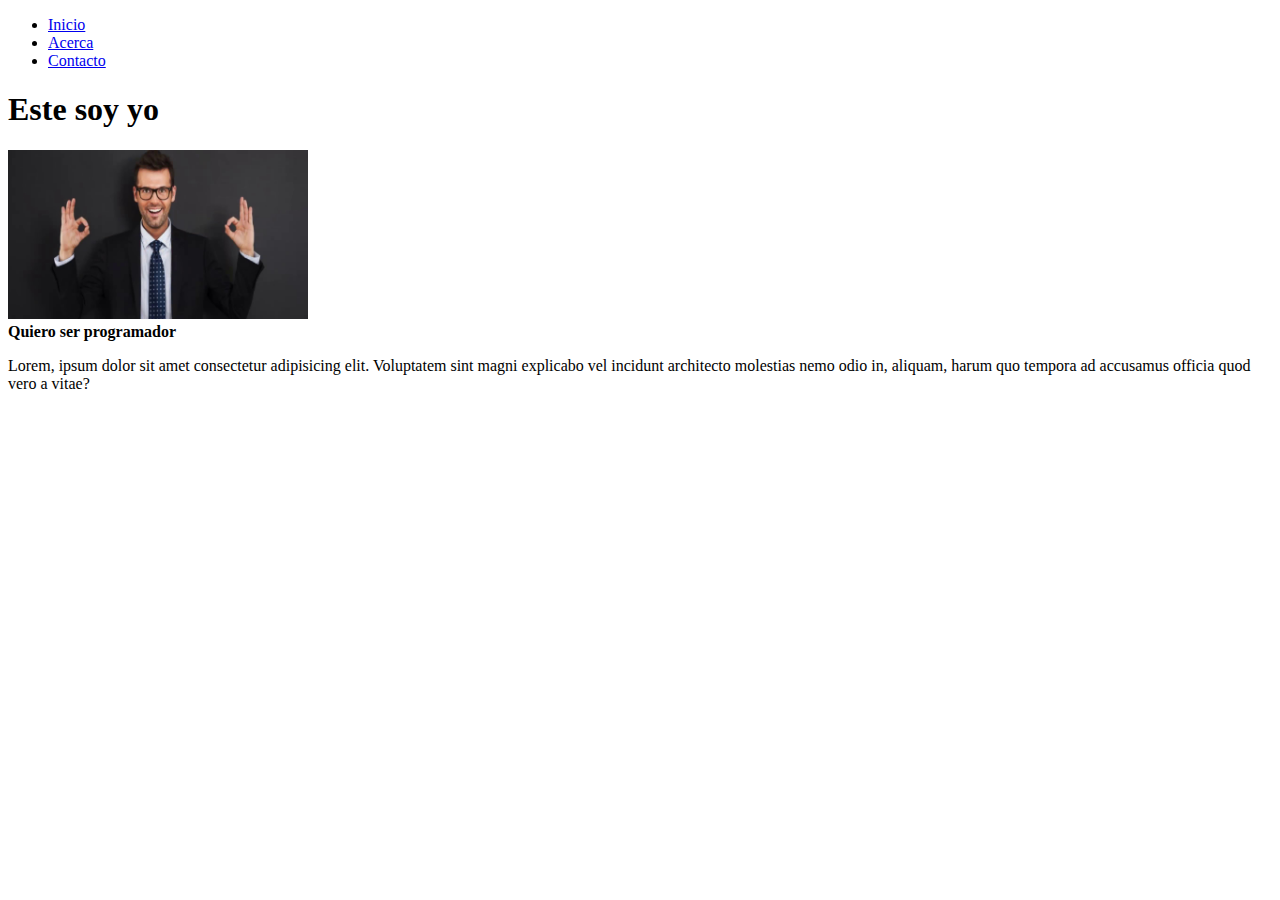
==== paginas/acerca.html @ 4673a3e6 "proyecto html" ====
<!DOCTYPE html>
<html lang="en">
<head>
    <meta charset="UTF-8">
    <meta http-equiv="X-UA-Compatible" content="IE=edge">
    <meta name="viewport" content="width=device-width, initial-scale=1.0">
    <title>Acerca</title>
</head>
<body>
    <nav>
        <ul>
            <li><a href="../index.html">Inicio</a></li>
            <li><a href="./acerca.html">Acerca</a></li>
            <li><a href="./contacto.html">Contacto</a></li>
        </ul>
    </nav>
    <main>
        <h1>Este soy yo</h1>
        <img src="../yo.jpg" width="300"/>
        <br />
        <b>Quiero ser programador</b>
        <p>Lorem, ipsum dolor sit amet consectetur adipisicing elit. Voluptatem sint magni explicabo vel incidunt architecto molestias nemo odio in, aliquam, harum quo tempora ad accusamus officia quod vero a vitae?</p>
    </main>
</body>
</html>
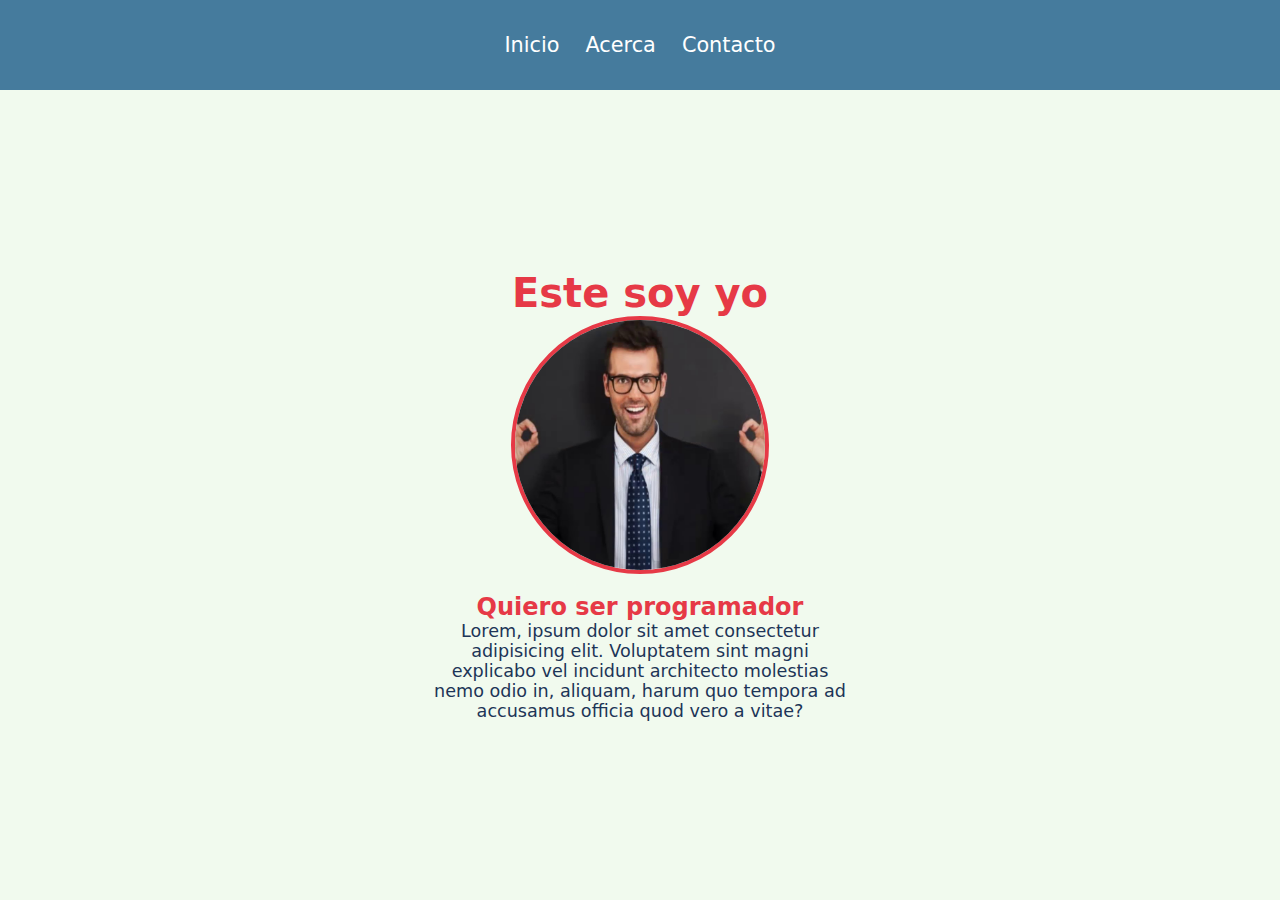
==== commit a2ea712b: "estilos a mi web" ====
--- a/paginas/acerca.html
+++ b/paginas/acerca.html
@@ -4,6 +4,8 @@
     <meta charset="UTF-8">
     <meta http-equiv="X-UA-Compatible" content="IE=edge">
     <meta name="viewport" content="width=device-width, initial-scale=1.0">
+    <link rel="stylesheet" type="text/css" href="../css/estilos.css" />
+    <link rel="stylesheet" type="text/css" href="../css/acerca.css" />
     <title>Acerca</title>
 </head>
 <body>
@@ -16,9 +18,9 @@
     </nav>
     <main>
         <h1>Este soy yo</h1>
-        <img src="../yo.jpg" width="300"/>
+        <img src="../yo.jpg" class="imagen"/>
         <br />
-        <b>Quiero ser programador</b>
+        <b class="subtitulo">Quiero ser programador</b>
         <p>Lorem, ipsum dolor sit amet consectetur adipisicing elit. Voluptatem sint magni explicabo vel incidunt architecto molestias nemo odio in, aliquam, harum quo tempora ad accusamus officia quod vero a vitae?</p>
     </main>
 </body>
--- a/css/estilos.css
+++ b/css/estilos.css
@@ -0,0 +1,55 @@
+*{
+    margin:0px;
+    padding: 0px;
+    font-family:system-ui, -apple-system, BlinkMacSystemFont, 'Segoe UI', Roboto, Oxygen, Ubuntu, Cantarell, 'Open Sans', 'Helvetica Neue', sans-serif;
+}
+body{
+    background:#f1faee;
+}
+h1{
+    color: #e63946;
+    font-size: 2.5rem;
+    text-align: center;
+    font-weight: bold;
+}
+.subtitulo{
+    color: #e63946;
+    font-size: 1.5rem;
+    text-align: left;
+    font-weight: bold;
+}
+p{
+    width: 33%;
+    color: #1d3557;
+    font-size: 1.1rem;
+}
+ul{
+    width: 100%;
+    height: 10vh;
+    background: #457b9d;
+    display:flex;
+    justify-content: center;
+    align-items: center;
+    gap:10px;
+    list-style: none;
+}
+li>a{
+    color: white;
+    text-decoration: none;
+    font-size: 1.3rem;
+    padding: 8px;
+}
+li>a:hover{
+    color: #e63946;
+    background:#a8dadc ;
+    border-radius: 10px;
+}
+main{
+    width: 100%;
+    height: 90vh;
+    display: flex;
+    flex-direction: column;
+    justify-content: center;
+    align-items: center;
+    text-align: center;
+}--- a/css/acerca.css
+++ b/css/acerca.css
@@ -0,0 +1,13 @@
+.imagen{
+    width: 250px;
+    height: 250px;
+    border-radius: 50%;
+    object-fit: cover;
+    border: 4px #e63946 solid;
+}
+
+.imagen:hover{
+    border: 4px #457b9d solid;
+    object-fit: contain;
+    background-color: #457b9d;
+}